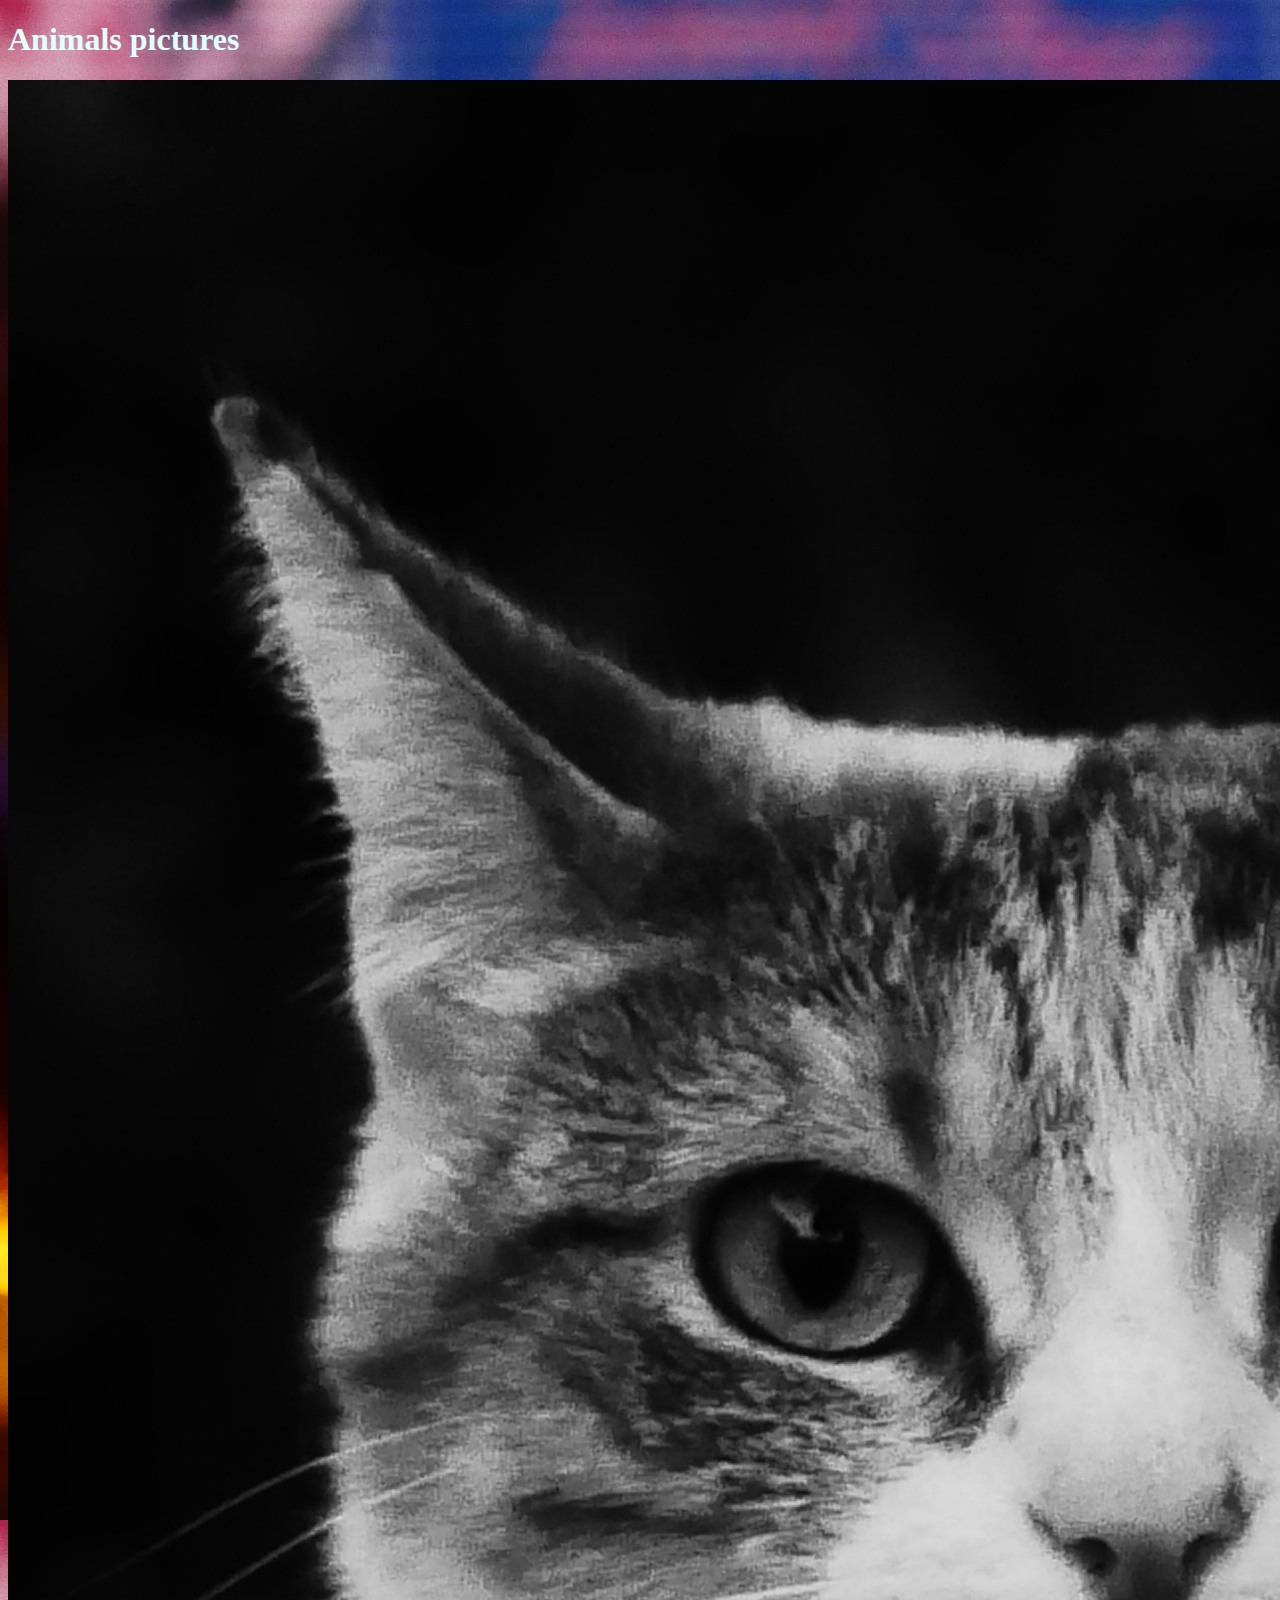
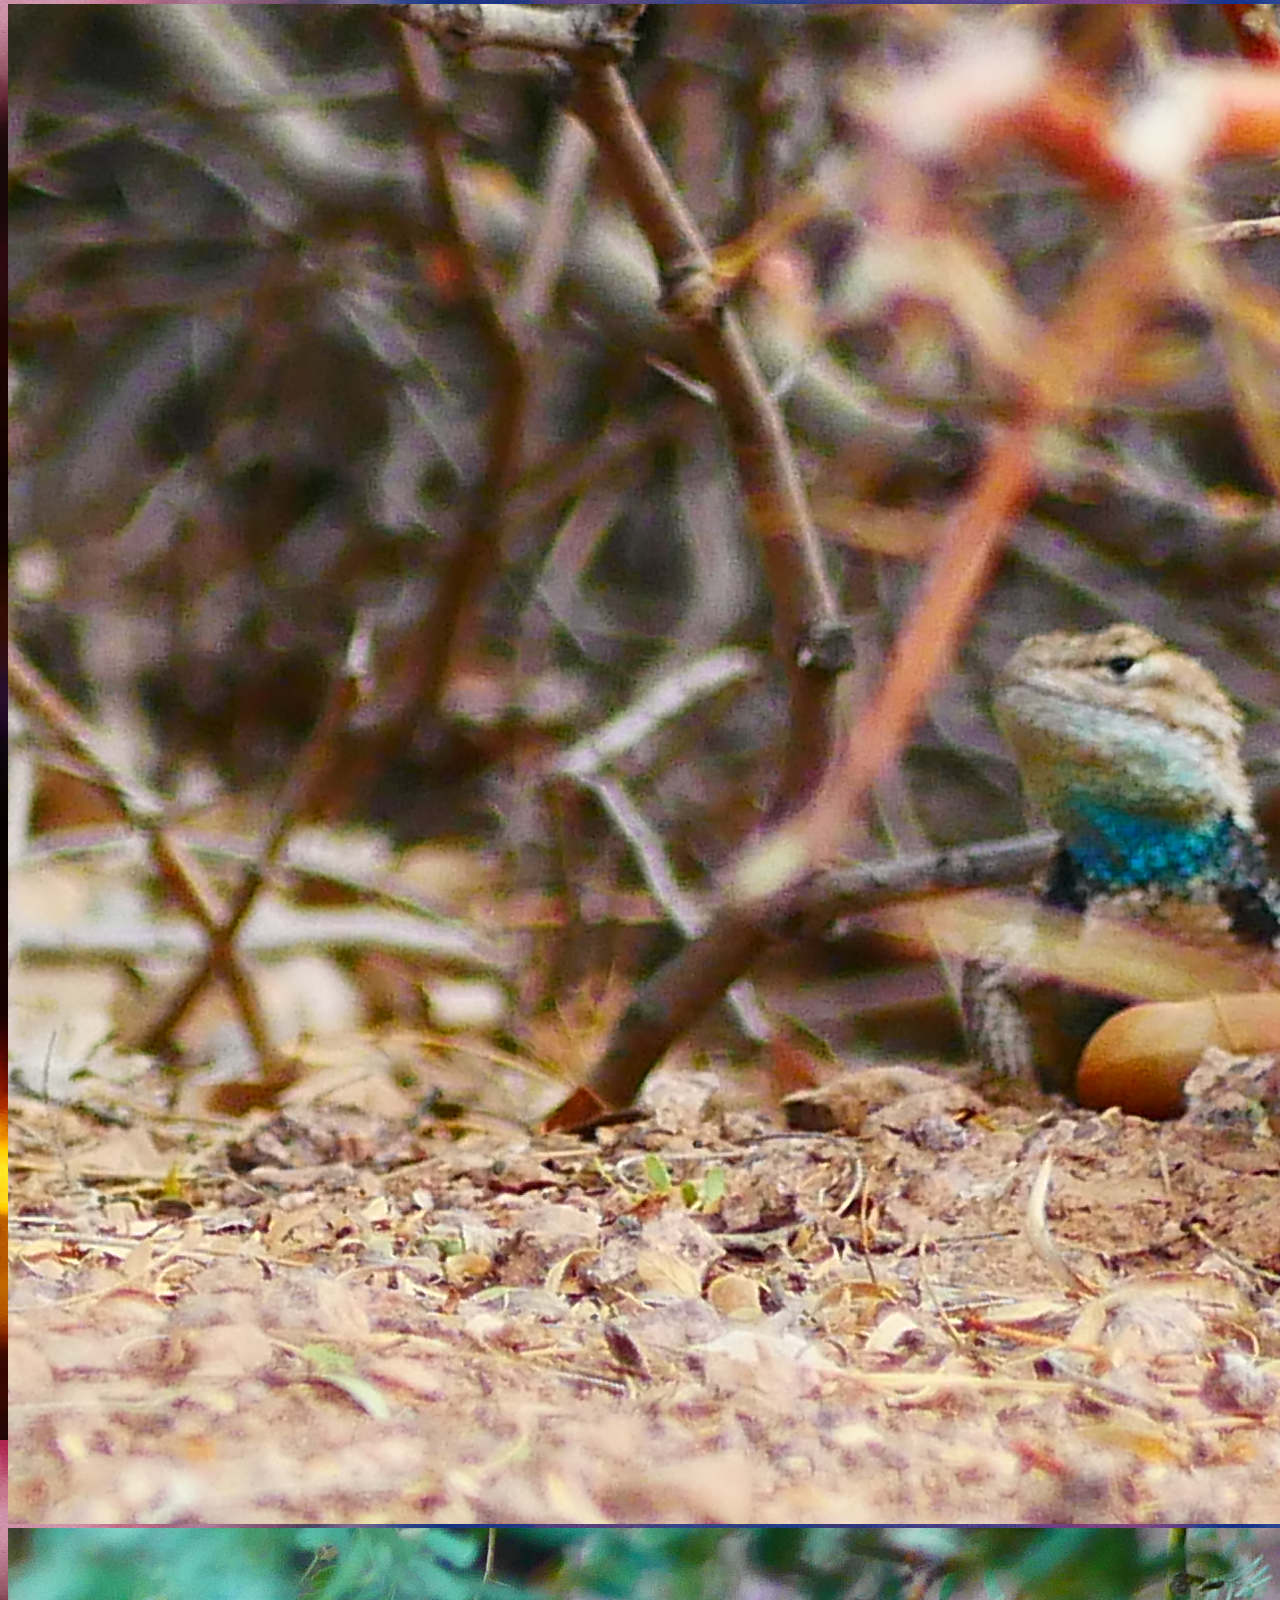
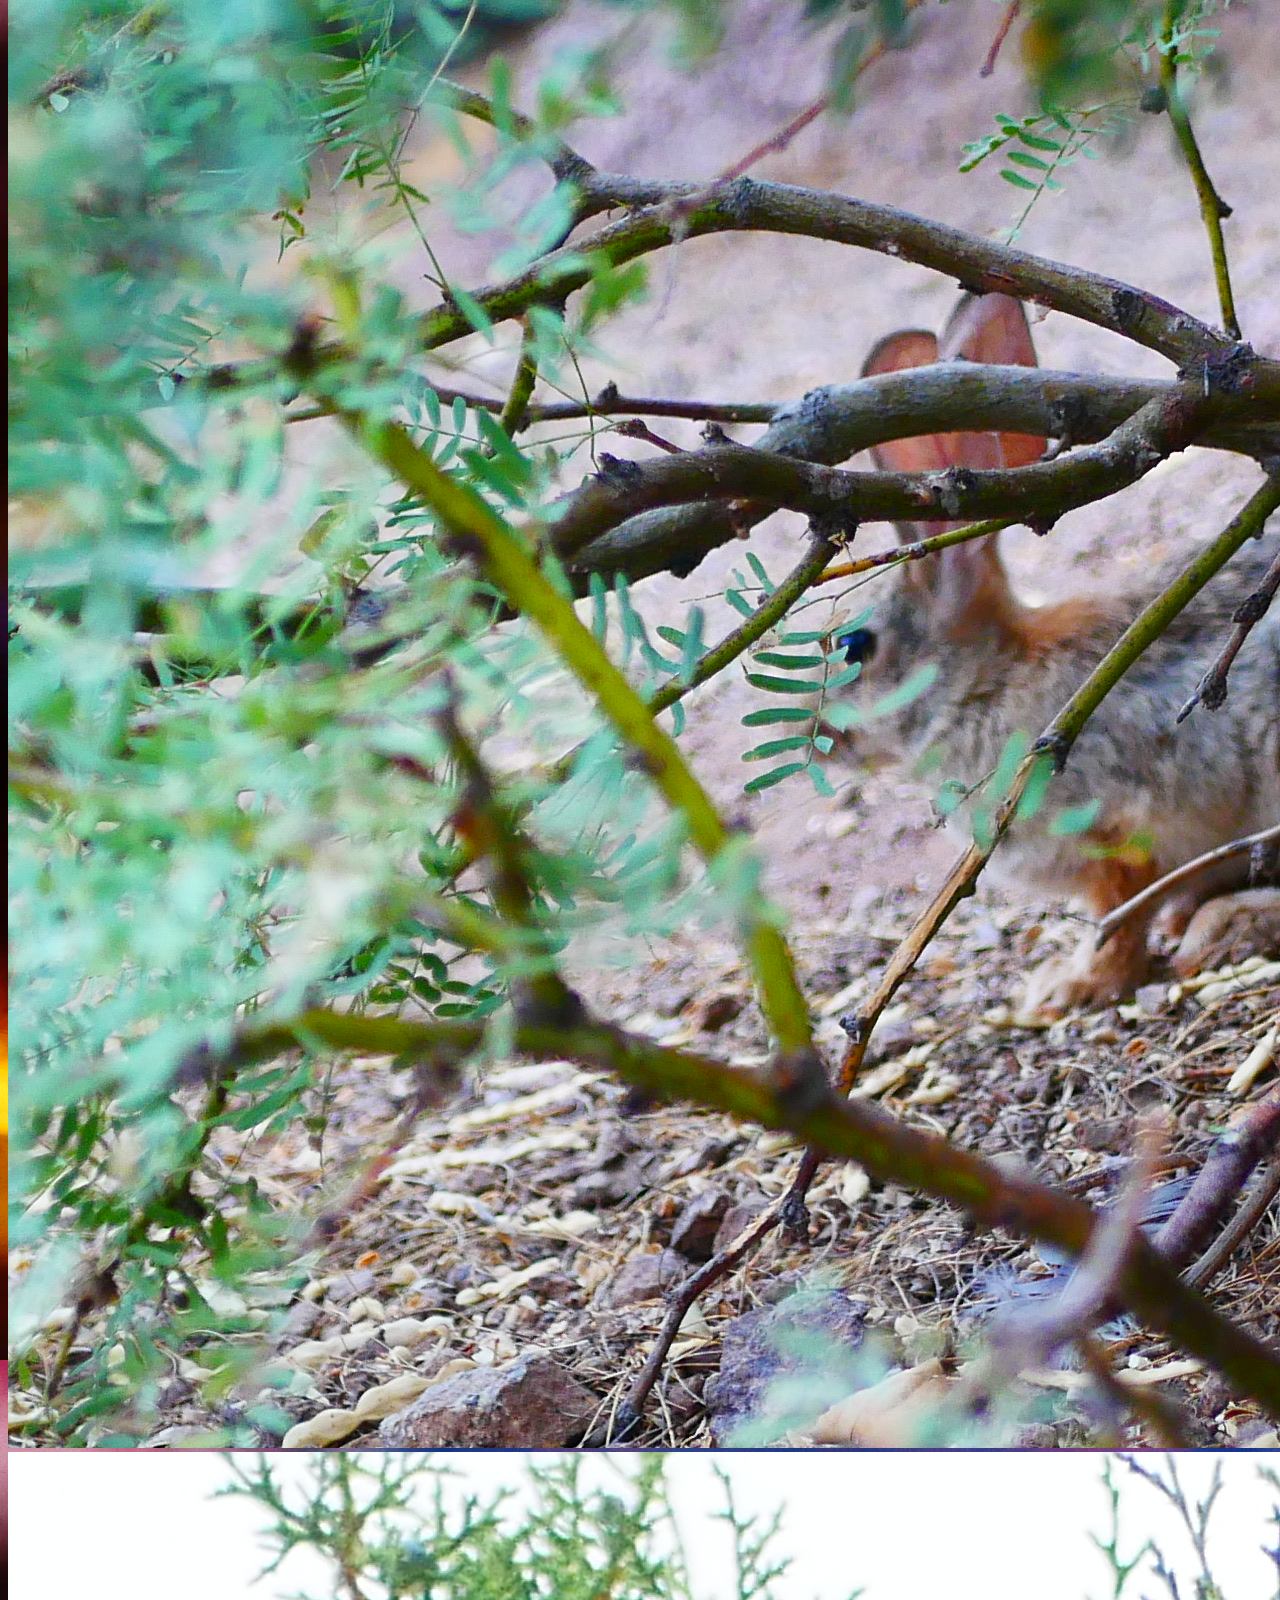
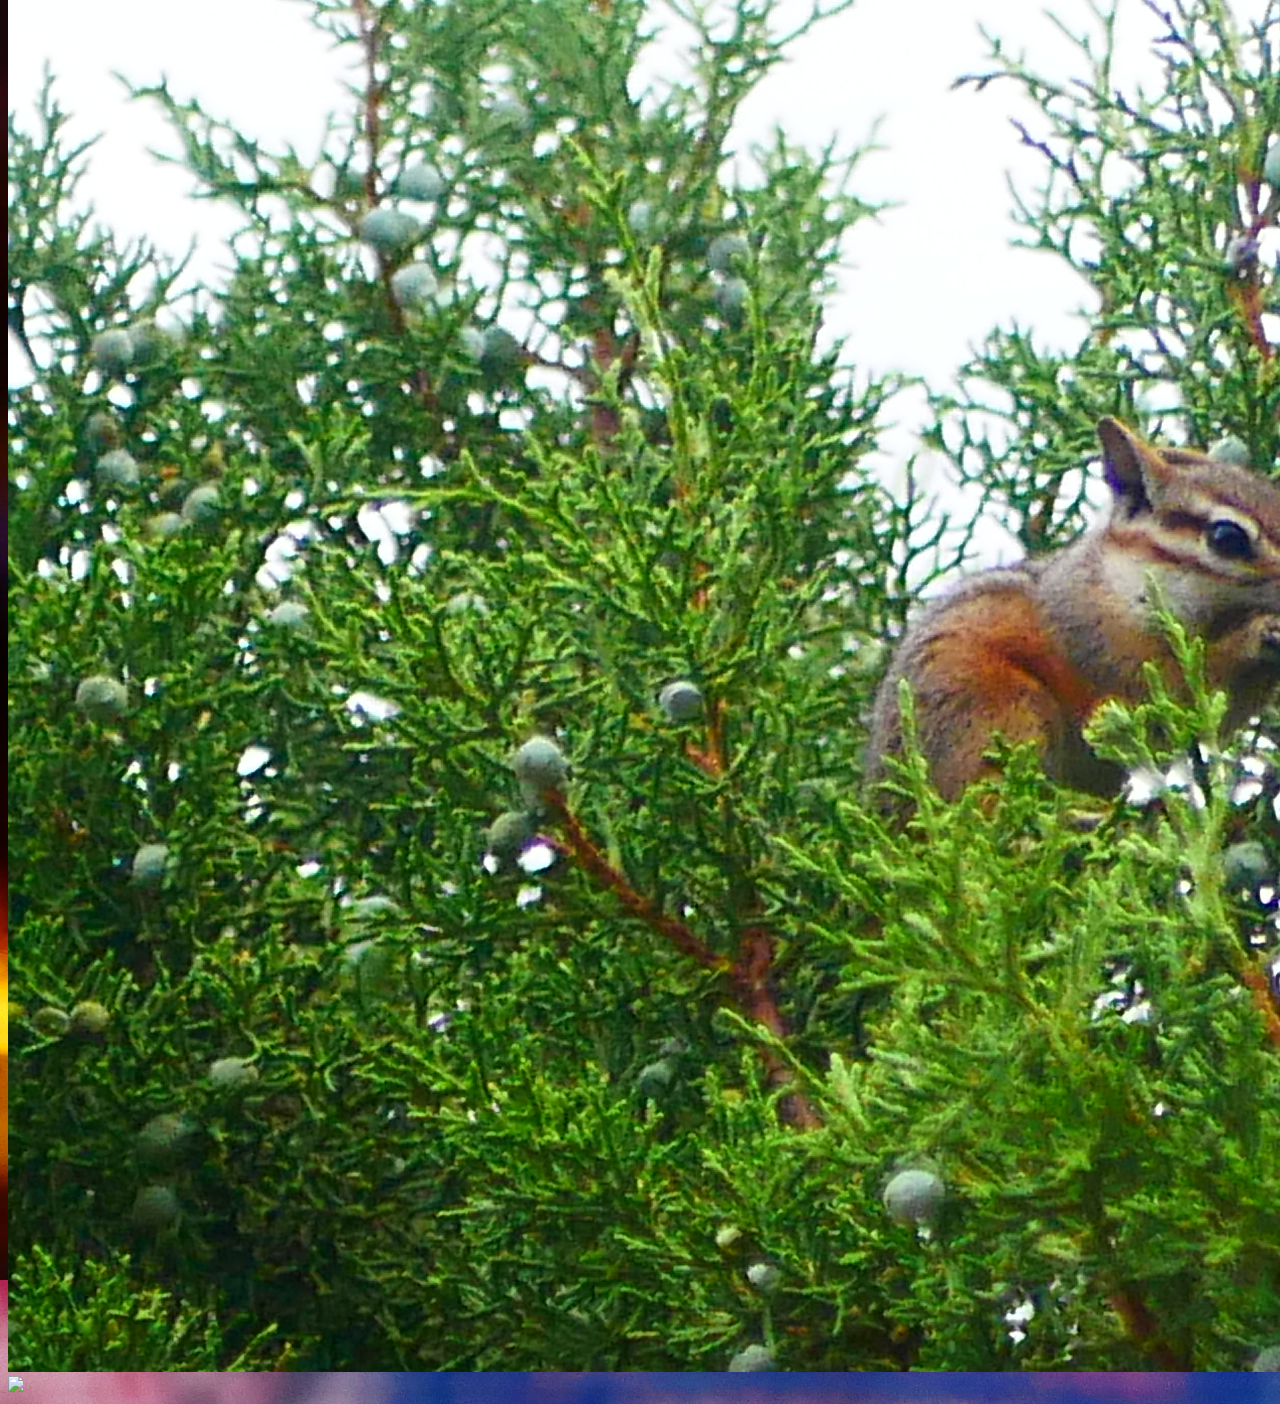
==== Animals.html @ d3ee30b9 "Add files via upload" ====
<!DOCTYPE html>
<html>
<head>
	<title>ANIMALS</title>
	<meta name="description" content="People pictures">
	<meta charset="UTF-8">
	<link rel="stylesheet" href="https://use.fontawesome.com/releases/v5.2.0/css/all.css" integrity="sha384-hWVjflwFxL6sNzntih27bfxkr27PmbbK/iSvJ+a4+0owXq79v+lsFkW54bOGbiDQ" crossorigin="anonymous">
	<link rel="stylesheet" type="text/css" href="style.css"
>
</head>
<body>
<h1>Animals pictures</h1>
<img src="animals/P1020036.JPG">
<img src="animals/P1020356.JPG">
<img src="animals/P1020360.JPG">
<img src="animals/P1020606.JPG">
<img src="animals/P1220143.JPG">

</body>
</html>
---- style.css ----
body {background-image: url(P1030126.JPG); 
}
body{font-style: }

h1 {color:lightcyan;
	font-family: Acme;
	text-align: justify;
}
h2{color:rgb(254, 241, 184);
	font-family: Calibri;
	font-weight: 100;
	font-size: 30px;
	text-align: center;
}
#original{font-family: Arial;}

.description{font-size: 20px;
  font-family: courier;
text-align: center;
font-weight:bold;}

a{text-decoration: none;
color: rgb(254, 241, 184);
font-family: calibri;}

#logo{color: black;
font-weight: bold;
text-align: center;
font-size: 50px;
padding: 0px auto;
}

ul{list-style: none;}
a: hover {
	font-size: : 17px;
}

.blue {background: rgba(95,158,160,.7);
	padding: 30px;
	margin-top: 35px;
	margin-bottom:35px; 
	margin-left: 60px;
	margin-right: 60px;
	border-radius: 15px;
	box-shadow: 0px 10px 30px rgba(95,158,160,.5);
	 }

.example {size: 50px;
border-radius: 5px ; 
width: 400px;
}

.small{font-style: italic;
}


@media (max-width: 500px) {
	.container{width: 300px}
}
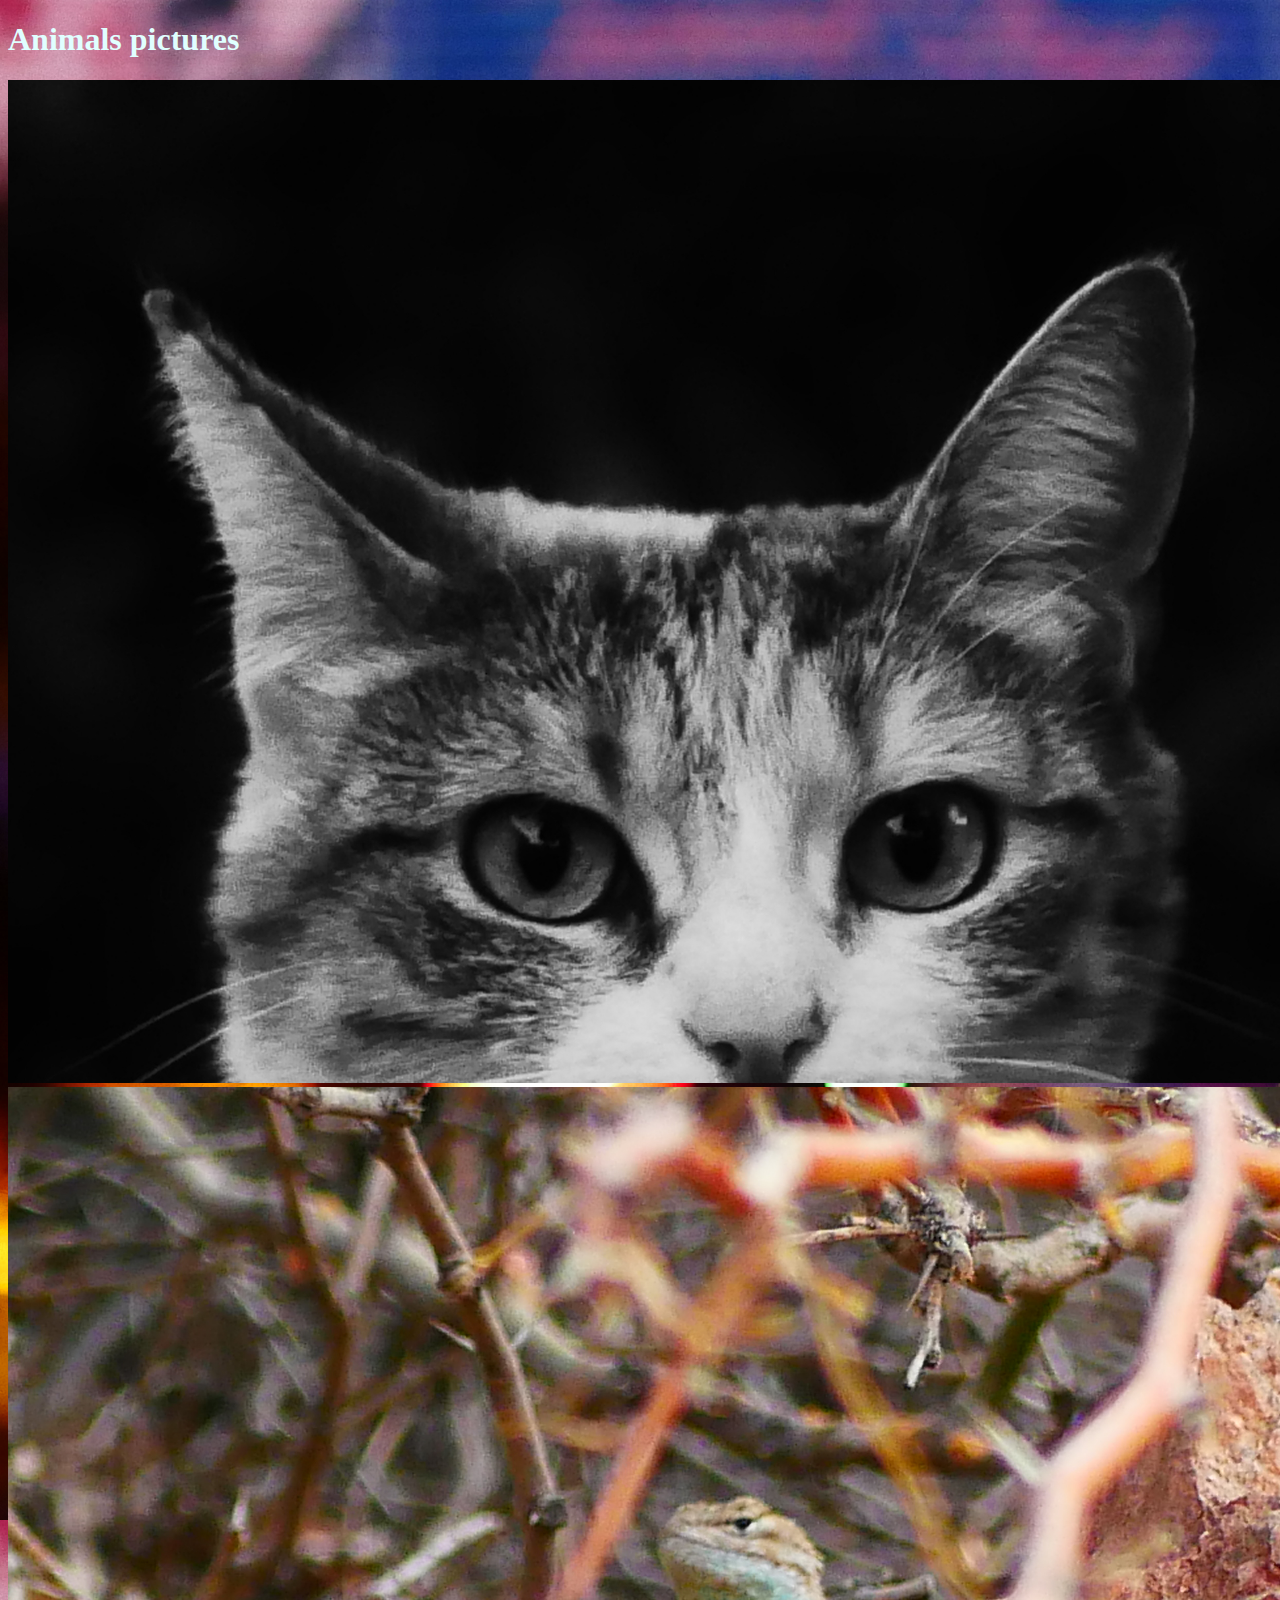
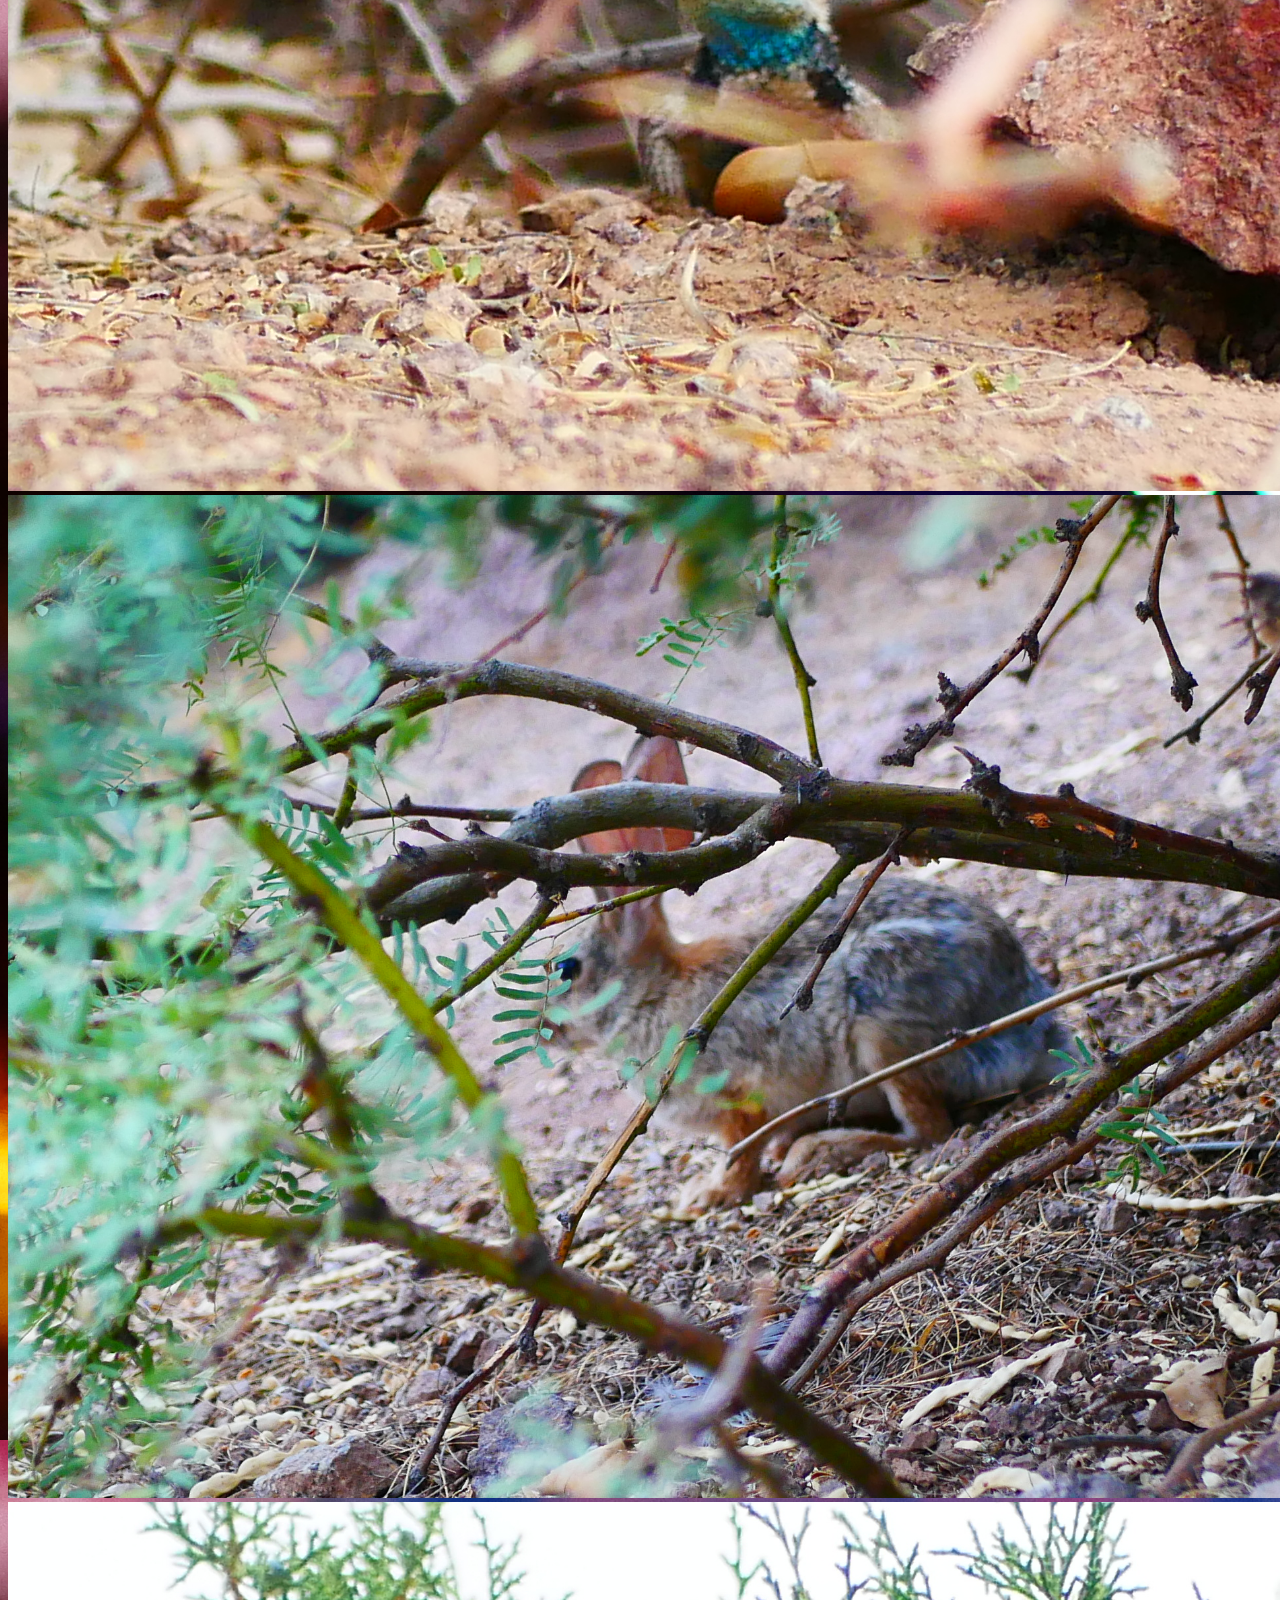
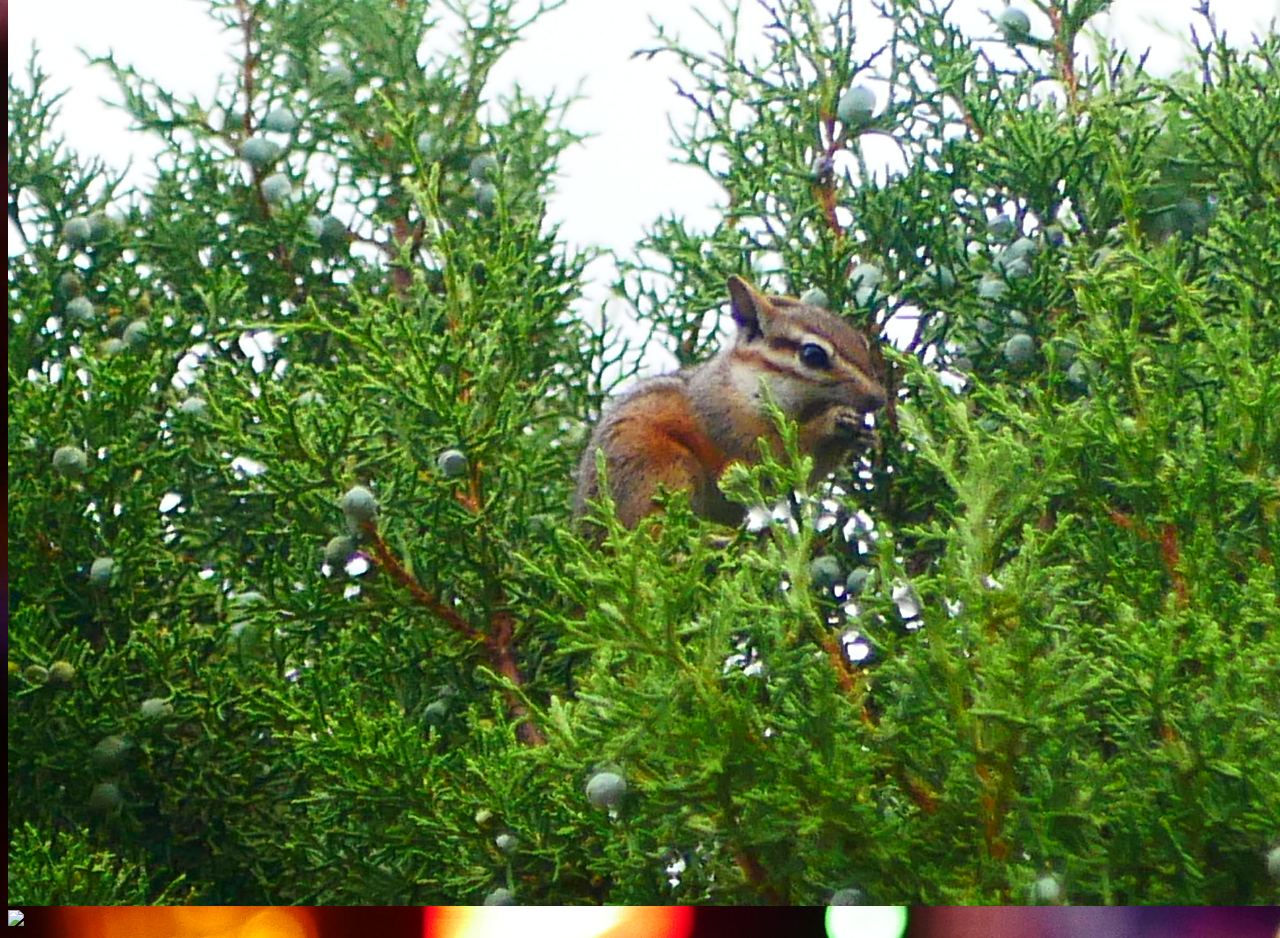
==== commit 547058a8: "Update Animals.html" ====
--- a/Animals.html
+++ b/Animals.html
@@ -10,11 +10,11 @@
 </head>
 <body>
 <h1>Animals pictures</h1>
-<img src="animals/P1020036.JPG">
-<img src="animals/P1020356.JPG">
-<img src="animals/P1020360.JPG">
-<img src="animals/P1020606.JPG">
-<img src="animals/P1220143.JPG">
+<img class="grandformat" src="animals/P1020036.JPG">
+<img class="grandformat" src="animals/P1020356.JPG">
+<img class="grandformat" src="animals/P1020360.JPG">
+<img class="grandformat" src="animals/P1020606.JPG">
+<img class="grandformat" src="animals/P1220143.JPG">
 
 </body>
-</html>+</html>
--- a/style.css
+++ b/style.css
@@ -51,6 +51,17 @@
 width: 400px;
 }
 
+.grandformat {
+height: auto;
+width: 1500px;
+text-align: center;
+}
+
+img {height: 100px;
+widht: 100px;
+}
+
+
 .small{font-style: italic;
 }
 
